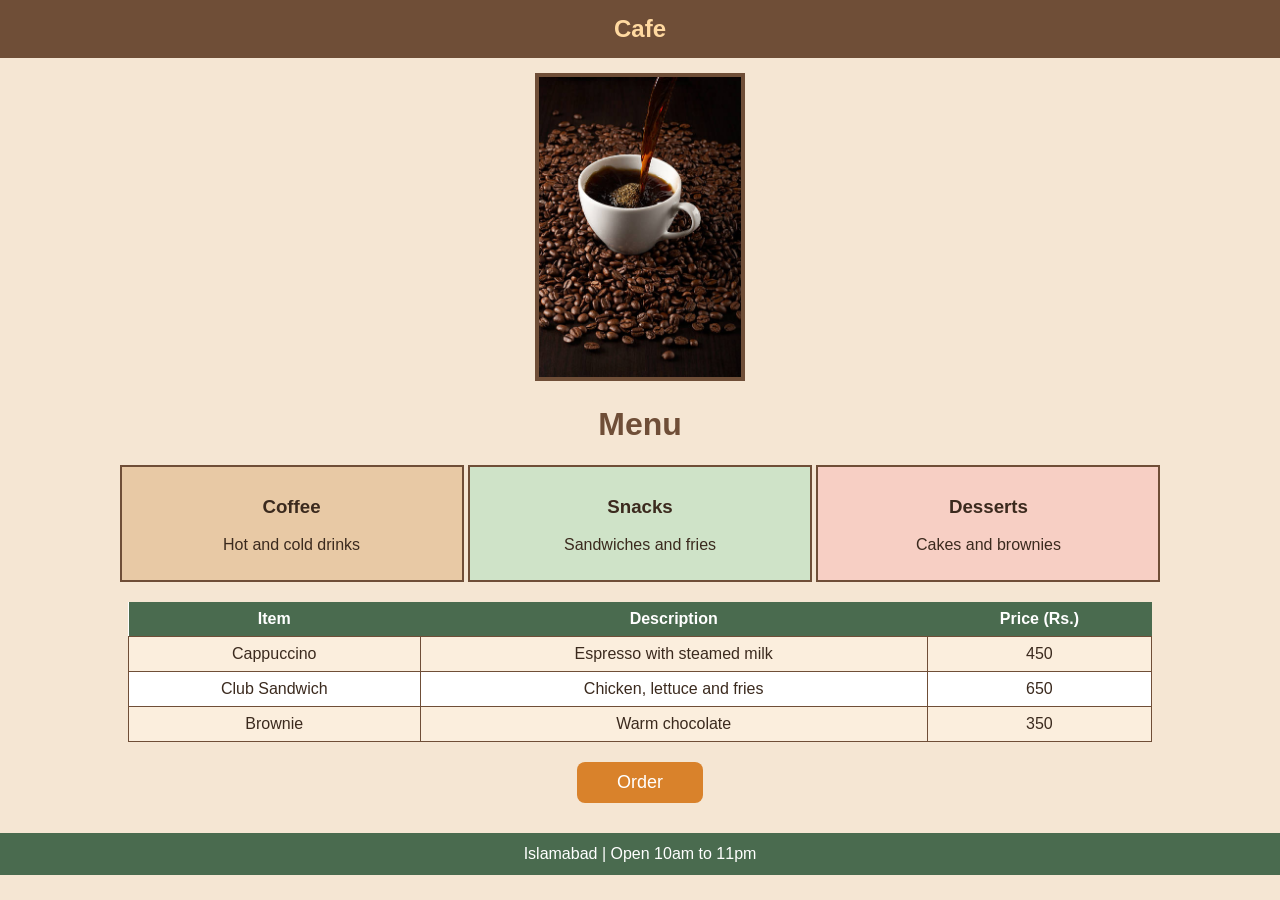
==== index.html @ 6682caf1 "Add lab 11 pages" ====
<!-- Name: Muhammad Abdullah Roll Number: 26i-3034 Section: Section A -->
<!DOCTYPE html>
<html>
<head>
<title>Cafe Menu</title>
<meta name="viewport" content="width=device-width, initial-scale=1">
<style>
body {
  background-color: #f5e6d3;
  color: #3b2a1e;
  font-family: Poppins, Arial, sans-serif;
  font-size: 16px;
  text-align: center;
  margin: 0;
}

h1 {
  color: #6f4e37;
  font-size: 32px;
}

h2 {
  background-color: #6f4e37;
  color: #ffd9a0;
  padding: 15px;
  margin: 0 0 15px 0;
}

img {
  height: 300px;
  border: 4px solid #6f4e37;
}

.box {
  display: inline-block;
  width: 25%;
  border: 2px solid #6f4e37;
  padding: 10px;
}

.box:nth-of-type(1) {
  background-color: #e8c9a5;
}

.box:nth-of-type(2) {
  background-color: #cfe3c8;
}

.box:nth-of-type(3) {
  background-color: #f7cfc4;
}

table {
  margin: 20px auto;
  width: 80%;
  border-collapse: collapse;
  background-color: white;
}

th {
  background-color: #4a6b4f;
  color: white;
  padding: 8px;
}

td {
  border: 1px solid #6f4e37;
  padding: 8px;
}

tr:nth-child(even) td {
  background-color: #fbeedd;
}

button {
  background-color: #d9822b;
  color: white;
  font-size: 18px;
  padding: 10px 40px;
  border: none;
  border-radius: 8px;
}

.footer {
  background-color: #4a6b4f;
  color: white;
  padding: 12px;
  margin-top: 30px;
}

</style>
</head>

<body>

<h2>Cafe</h2>

<img src="images/coffee.png" alt="Cup of coffee">
<h1>Menu</h1>

<div class="box">
  <h3>Coffee</h3>
  <p>Hot and cold drinks</p>
</div>
<div class="box">
  <h3>Snacks</h3>
  <p>Sandwiches and fries</p>
</div>
<div class="box">
  <h3>Desserts</h3>
  <p>Cakes and brownies</p>
</div>

<table>
  <tr>
    <th>Item</th>
    <th>Description</th>
    <th>Price (Rs.)</th>
  </tr>
  <tr>
    <td>Cappuccino</td>
    <td>Espresso with steamed milk</td>
    <td>450</td>
  </tr>
  <tr>
    <td>Club Sandwich</td>
    <td>Chicken, lettuce and fries</td>
    <td>650</td>
  </tr>
  <tr>
    <td>Brownie</td>
    <td>Warm chocolate</td>
    <td>350</td>
  </tr>
</table>

<button onclick="orderNow()">Order</button>

<p class="footer">Islamabad | Open 10am to 11pm</p>

<script>
  function orderNow() {
    window.alert("Thank you, your order is confirmed!");
  }
</script>

</body>
</html>
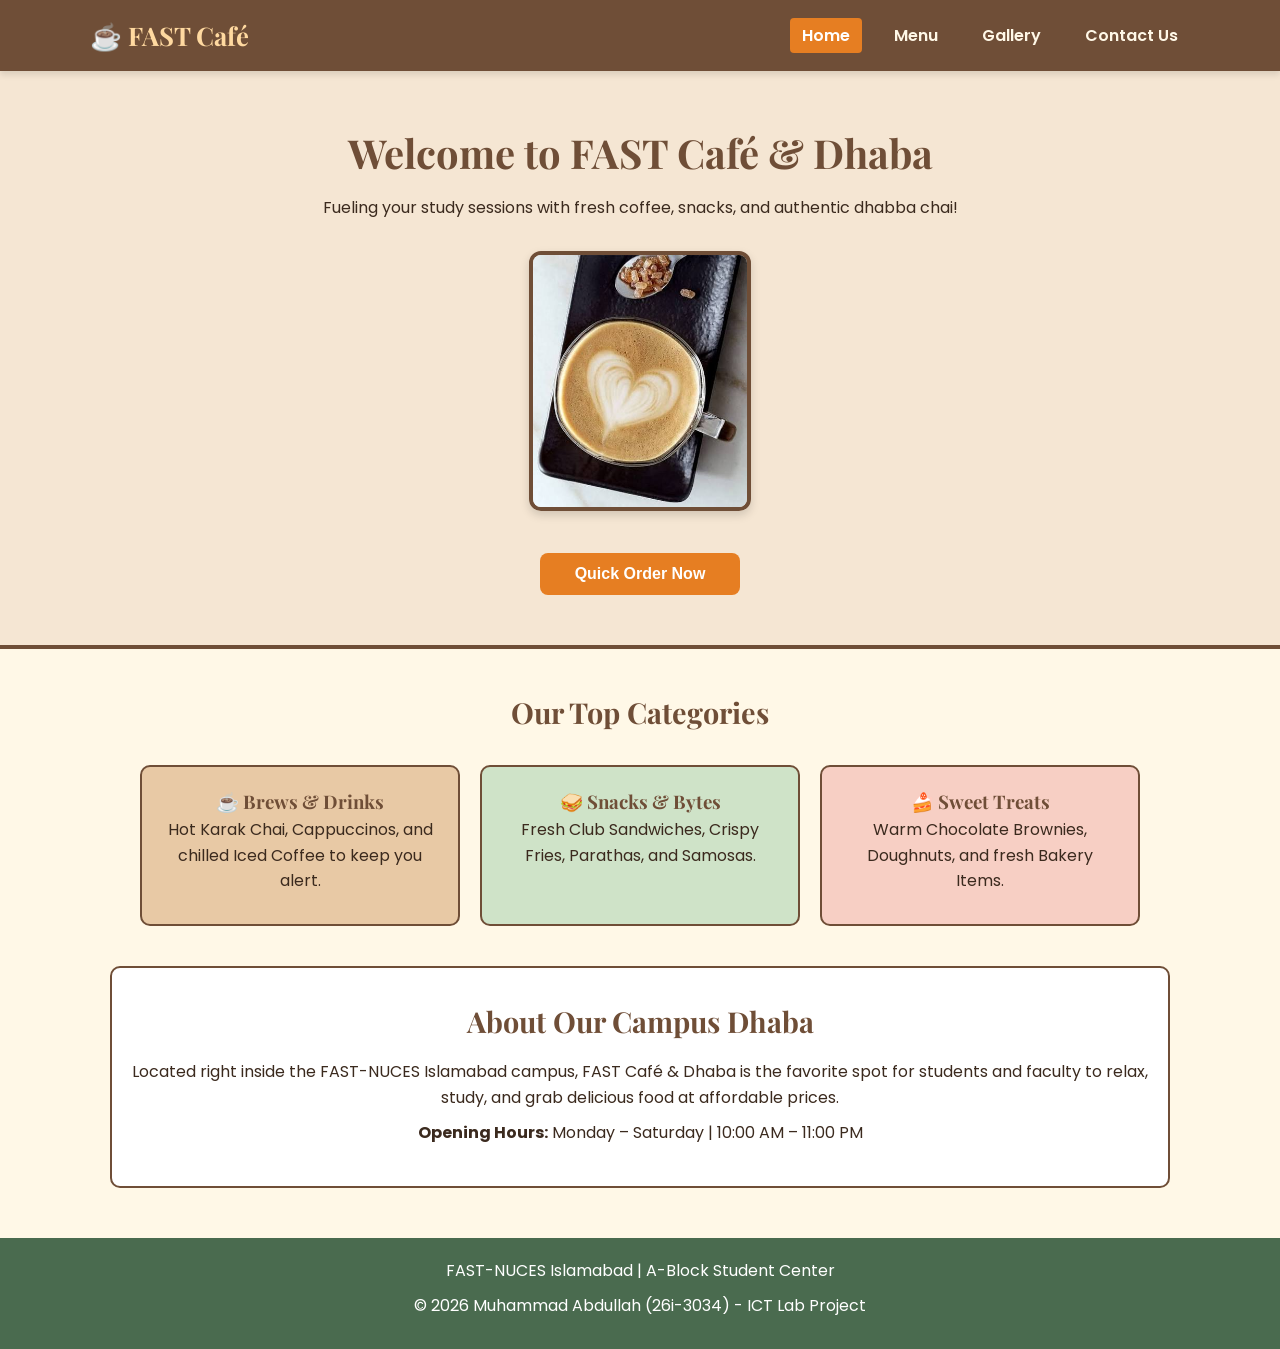
==== commit 5559faa7: "Manual: adjust button hover background color" ====
--- a/index.html
+++ b/index.html
@@ -1,148 +1,72 @@
-<!-- Name: Muhammad Abdullah Roll Number: 26i-3034 Section: Section A -->
+<!-- Name: Muhammad Abdullah | Roll Number: 26i-3034 | Section: Section A -->
 <!DOCTYPE html>
-<html>
+<html lang="en">
 <head>
-<title>Cafe Menu</title>
-<meta name="viewport" content="width=device-width, initial-scale=1">
-<style>
-body {
-  background-color: #f5e6d3;
-  color: #3b2a1e;
-  font-family: Poppins, Arial, sans-serif;
-  font-size: 16px;
-  text-align: center;
-  margin: 0;
-}
-
-h1 {
-  color: #6f4e37;
-  font-size: 32px;
-}
-
-h2 {
-  background-color: #6f4e37;
-  color: #ffd9a0;
-  padding: 15px;
-  margin: 0 0 15px 0;
-}
-
-img {
-  height: 300px;
-  border: 4px solid #6f4e37;
-}
-
-.box {
-  display: inline-block;
-  width: 25%;
-  border: 2px solid #6f4e37;
-  padding: 10px;
-}
-
-.box:nth-of-type(1) {
-  background-color: #e8c9a5;
-}
-
-.box:nth-of-type(2) {
-  background-color: #cfe3c8;
-}
-
-.box:nth-of-type(3) {
-  background-color: #f7cfc4;
-}
-
-table {
-  margin: 20px auto;
-  width: 80%;
-  border-collapse: collapse;
-  background-color: white;
-}
-
-th {
-  background-color: #4a6b4f;
-  color: white;
-  padding: 8px;
-}
-
-td {
-  border: 1px solid #6f4e37;
-  padding: 8px;
-}
-
-tr:nth-child(even) td {
-  background-color: #fbeedd;
-}
-
-button {
-  background-color: #d9822b;
-  color: white;
-  font-size: 18px;
-  padding: 10px 40px;
-  border: none;
-  border-radius: 8px;
-}
-
-.footer {
-  background-color: #4a6b4f;
-  color: white;
-  padding: 12px;
-  margin-top: 30px;
-}
-
-</style>
+  <meta charset="UTF-8">
+  <meta name="viewport" content="width=device-width, initial-scale=1.0">
+  <title>FAST Café & Dhaba | Home</title>
+  <link rel="stylesheet" href="style.css">
 </head>
-
 <body>
 
-<h2>Cafe</h2>
+  <header>
+    <div class="nav-container">
+      <a href="index.html" class="logo">☕ FAST Café</a>
+      <nav>
+        <ul>
+          <li><a href="index.html" class="active">Home</a></li>
+          <li><a href="menu.html">Menu</a></li>
+          <li><a href="gallery.html">Gallery</a></li>
+          <li><a href="contact.html">Contact Us</a></li>
+        </ul>
+      </nav>
+    </div>
+  </header>
 
-<img src="images/coffee.png" alt="Cup of coffee">
-<h1>Menu</h1>
+  <section class="hero">
+    <div class="hero-content">
+      <h1>Welcome to FAST Café & Dhaba</h1>
+      <p>Fueling your study sessions with fresh coffee, snacks, and authentic dhabba chai!</p>
+      <img src="images/cappuccino.jpg" alt="Cup of hot coffee">
+      <br>
+      <button class="btn-primary" onclick="orderNow()">Quick Order Now</button>
+    </div>
+  </section>
 
-<div class="box">
-  <h3>Coffee</h3>
-  <p>Hot and cold drinks</p>
-</div>
-<div class="box">
-  <h3>Snacks</h3>
-  <p>Sandwiches and fries</p>
-</div>
-<div class="box">
-  <h3>Desserts</h3>
-  <p>Cakes and brownies</p>
-</div>
+  <main class="container">
+    <h2>Our Top Categories</h2>
+    
+    <div class="boxes-wrapper">
+      <div class="box">
+        <h3>☕ Brews & Drinks</h3>
+        <p>Hot Karak Chai, Cappuccinos, and chilled Iced Coffee to keep you alert.</p>
+      </div>
 
-<table>
-  <tr>
-    <th>Item</th>
-    <th>Description</th>
-    <th>Price (Rs.)</th>
-  </tr>
-  <tr>
-    <td>Cappuccino</td>
-    <td>Espresso with steamed milk</td>
-    <td>450</td>
-  </tr>
-  <tr>
-    <td>Club Sandwich</td>
-    <td>Chicken, lettuce and fries</td>
-    <td>650</td>
-  </tr>
-  <tr>
-    <td>Brownie</td>
-    <td>Warm chocolate</td>
-    <td>350</td>
-  </tr>
-</table>
+      <div class="box">
+        <h3>🥪 Snacks & Bytes</h3>
+        <p>Fresh Club Sandwiches, Crispy Fries, Parathas, and Samosas.</p>
+      </div>
 
-<button onclick="orderNow()">Order</button>
+      <div class="box">
+        <h3>🍰 Sweet Treats</h3>
+        <p>Warm Chocolate Brownies, Doughnuts, and fresh Bakery Items.</p>
+      </div>
+    </div>
 
-<p class="footer">Islamabad | Open 10am to 11pm</p>
+    <section class="about-section">
+      <h2>About Our Campus Dhaba</h2>
+      <p>
+        Located right inside the FAST-NUCES Islamabad campus, FAST Café & Dhaba is the favorite spot for students and faculty to relax, study, and grab delicious food at affordable prices.
+      </p>
+      <p><strong>Opening Hours:</strong> Monday – Saturday | 10:00 AM – 11:00 PM</p>
+    </section>
+  </main>
 
-<script>
-  function orderNow() {
-    window.alert("Thank you, your order is confirmed!");
-  }
-</script>
+  <footer>
+    <p>FAST-NUCES Islamabad | A-Block Student Center</p>
+    <p>&copy; 2026 Muhammad Abdullah (26i-3034) - ICT Lab Project</p>
+  </footer>
 
+  <script src="script.js"></script>
 </body>
 </html>
--- a/style.css
+++ b/style.css
@@ -0,0 +1,256 @@
+/* Name: Muhammad Abdullah | Roll Number: 26i-3034 | Section: Section A */
+
+@import url('https://fonts.googleapis.com/css2?family=Playfair+Display:wght@600;700&family=Poppins:wght@300;400;600&display=swap');
+
+* {
+  box-sizing: border-box;
+  margin: 0;
+  padding: 0;
+}
+
+body {
+  background-color: #fff8e7;
+  color: #3b2a1e;
+  font-family: 'Poppins', Arial, sans-serif;
+  font-size: 16px;
+  line-height: 1.6;
+  text-align: center;
+}
+
+h1, h2, h3 {
+  font-family: 'Playfair Display', Georgia, serif;
+  color: #6f4e37;
+}
+
+h1 { font-size: 2.5rem; margin-bottom: 10px; }
+h2 { font-size: 1.8rem; margin-bottom: 15px; }
+p { margin-bottom: 10px; }
+
+header {
+  background-color: #6f4e37;
+  padding: 15px 20px;
+  position: sticky;
+  top: 0;
+  z-index: 1000;
+  box-shadow: 0 4px 6px rgba(0,0,0,0.1);
+}
+
+.nav-container {
+  max-width: 1100px;
+  margin: 0 auto;
+  display: flex;
+  justify-content: space-between;
+  align-items: center;
+  flex-wrap: wrap;
+}
+
+.logo {
+  color: #ffd9a0;
+  font-size: 1.6rem;
+  font-weight: 700;
+  text-decoration: none;
+  font-family: 'Playfair Display', serif;
+}
+
+nav ul {
+  list-style: none;
+  display: flex;
+  gap: 20px;
+}
+
+nav a {
+  color: #fff8e7;
+  text-decoration: none;
+  font-weight: 600;
+  padding: 6px 12px;
+  border-radius: 4px;
+  transition: background-color 0.3s ease, color 0.3s ease;
+}
+
+nav a:hover, nav a.active {
+  background-color: #e67e22;
+  color: #ffffff;
+}
+
+.hero {
+  background-color: #f5e6d3;
+  padding: 50px 20px;
+  border-bottom: 4px solid #6f4e37;
+}
+
+.hero-content {
+  max-width: 800px;
+  margin: 0 auto;
+}
+
+.hero img {
+  height: 260px;
+  max-width: 100%;
+  object-fit: cover;
+  border: 4px solid #6f4e37;
+  border-radius: 12px;
+  margin: 20px 0;
+  box-shadow: 0 4px 10px rgba(0,0,0,0.15);
+}
+
+.container {
+  max-width: 1100px;
+  margin: 40px auto;
+  padding: 0 20px;
+}
+
+.boxes-wrapper {
+  display: flex;
+  justify-content: center;
+  gap: 20px;
+  flex-wrap: wrap;
+  margin: 30px 0;
+}
+
+.box {
+  flex: 1;
+  min-width: 250px;
+  max-width: 320px;
+  border: 2px solid #6f4e37;
+  border-radius: 10px;
+  padding: 20px;
+  transition: transform 0.2s ease, box-shadow 0.2s ease;
+}
+
+.box:hover {
+  transform: translateY(-5px);
+  box-shadow: 0 6px 12px rgba(0,0,0,0.1);
+}
+
+.box:nth-of-type(1) { background-color: #e8c9a5; }
+.box:nth-of-type(2) { background-color: #cfe3c8; }
+.box:nth-of-type(3) { background-color: #f7cfc4; }
+
+.btn-primary {
+  background-color: #e67e22;
+  color: white;
+  font-size: 1rem;
+  font-weight: 600;
+  padding: 12px 35px;
+  border: none;
+  border-radius: 8px;
+  cursor: pointer;
+  transition: background-color 0.3s ease;
+  margin-top: 15px;
+}
+
+.btn-primary:hover {
+  background-color: #c06c1b;
+}
+
+table {
+  margin: 25px auto;
+  width: 90%;
+  max-width: 900px;
+  border-collapse: collapse;
+  background-color: white;
+  box-shadow: 0 4px 8px rgba(0,0,0,0.05);
+  border-radius: 8px;
+  overflow: hidden;
+}
+
+th {
+  background-color: #4a6b4f;
+  color: white;
+  padding: 12px;
+  font-size: 1.1rem;
+}
+
+td {
+  border: 1px solid #6f4e37;
+  padding: 12px;
+  text-align: left;
+}
+
+tr:nth-child(even) td {
+  background-color: #fbeedd;
+}
+
+.gallery-grid {
+  display: grid;
+  grid-template-columns: repeat(auto-fit, minmax(280px, 1fr));
+  gap: 25px;
+  margin-top: 30px;
+}
+
+.gallery-card {
+  background: white;
+  border: 2px solid #6f4e37;
+  border-radius: 10px;
+  overflow: hidden;
+  box-shadow: 0 4px 8px rgba(0,0,0,0.1);
+  cursor: pointer;
+  transition: transform 0.3s ease;
+}
+
+.gallery-card:hover {
+  transform: scale(1.03);
+}
+
+.gallery-card img {
+  width: 100%;
+  height: 220px;
+  object-fit: cover;
+}
+
+.gallery-card .caption {
+  padding: 15px;
+  background-color: #f5e6d3;
+}
+
+.form-container {
+  background: white;
+  border: 2px solid #6f4e37;
+  border-radius: 10px;
+  padding: 30px;
+  max-width: 650px;
+  margin: 30px auto;
+  text-align: left;
+}
+
+.form-group {
+  margin-bottom: 20px;
+}
+
+.form-group label {
+  display: block;
+  font-weight: 600;
+  margin-bottom: 6px;
+  color: #6f4e37;
+}
+
+.form-group input, .form-group select, .form-group textarea {
+  width: 100%;
+  padding: 10px;
+  border: 1px solid #6f4e37;
+  border-radius: 6px;
+  font-family: inherit;
+  font-size: 1rem;
+}
+
+.about-section {
+  background-color: white;
+  border: 2px solid #6f4e37;
+  border-radius: 10px;
+  padding: 30px 20px;
+  margin-top: 40px;
+}
+
+footer {
+  background-color: #4a6b4f;
+  color: white;
+  padding: 20px 10px;
+  margin-top: 50px;
+}
+
+@media (max-width: 768px) {
+  .nav-container { flex-direction: column; gap: 15px; }
+  nav ul { gap: 10px; flex-wrap: wrap; justify-content: center; }
+  h1 { font-size: 2rem; }
+  h2 { font-size: 1.5rem; }
+}
